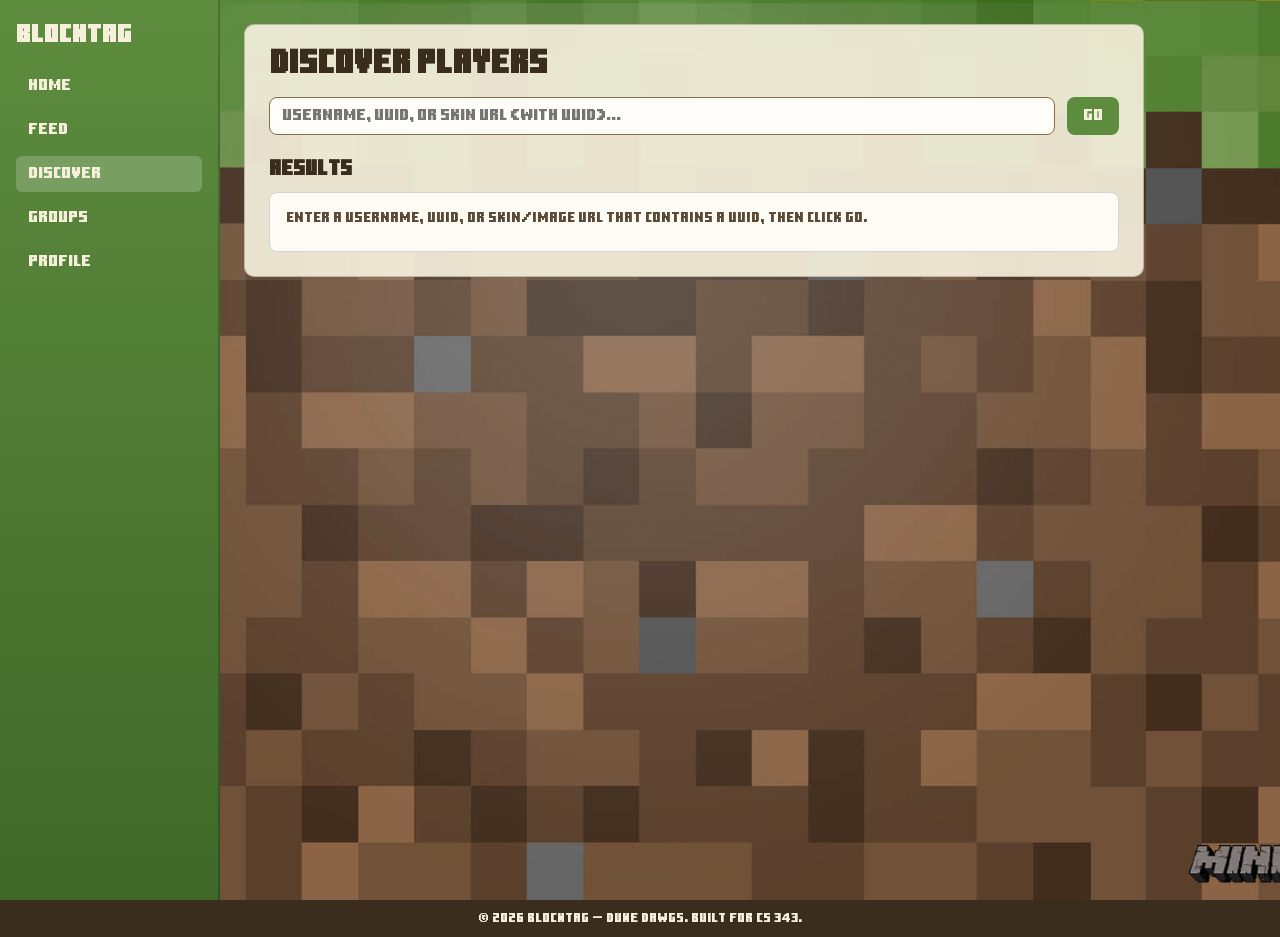
==== src/discover.html @ 0f547621 "Add all core pages and localStorage persistence for full MVP Built Home, Feed, Discover, Groups, and" ====
<!DOCTYPE html>
<html lang="en">
<head>
  <meta charset="UTF-8">
  <meta name="viewport" content="width=device-width, initial-scale=1.0">
  <title>BlockTag — Discover</title>
  <link rel="stylesheet" href="css/styles.css">
</head>
<body>
  <a href="#main-content" class="skip-link">Skip to main content</a>
  <div class="app-layout">
    <aside class="sidebar">
      <span class="logo" aria-hidden="true">BlockTag</span>
      <nav class="nav-links" aria-label="Primary navigation">
        <a class="nav-link" href="index.html">Home</a>
        <a class="nav-link" href="feed.html">Feed</a>
        <a class="nav-link active" href="discover.html">Discover</a>
        <a class="nav-link" href="groups.html">Groups</a>
        <a class="nav-link" href="profile.html">Profile</a>
      </nav>
    </aside>

    <main id="main-content" class="main-content">
      <section class="page-card">
        <header>
          <h1>Discover Players</h1>
        </header>
        <form id="search-form" class="search-row">
          <input
            id="username-input"
            class="search-input"
            type="text"
            placeholder="Username, UUID, or skin URL (with UUID)..."
            autocomplete="off"
            required
          >
          <button class="search-btn" type="submit">Go</button>
        </form>
        <h2 class="results-heading">Results</h2>
        <div id="search-results" class="results-grid" role="region" aria-live="polite"></div>
      </section>
    </main>
  </div>

  <footer class="app-footer">
    <p>&copy; 2026 BlockTag &mdash; Duke Dawgs. Built for CS 343.</p>
  </footer>

  <script src="js/storage.js"></script>
  <script src="js/discover.js"></script>
</body>
</html>
---- src/css/styles.css ----
@font-face {
    font-family: "Minecraft";
    src: url("../minecraft-4-cdnfonts/Minecraft_font.ttf") format("truetype");
    font-display: swap;
}

:root {
    --nav-green: #5d8c3e;
    --nav-green-dark: #3f6828;
    --sand: #f5efdc;
    --oak: #3b2d1e;
    --sky: #6cb4e8;
    --card-bg: rgba(245, 239, 220, 0.92);
    --danger: #a83232;
    --danger-hover: #872626;
}

* {
    box-sizing: border-box;
}

body {
    margin: 0;
    min-height: 100vh;
    font-family: "Minecraft", Arial, sans-serif;
    background-image: linear-gradient(rgba(0, 0, 0, 0.25), rgba(0, 0, 0, 0.25)),
        url("../images/grass_block_background.jpg");
    background-size: cover;
    background-position: center;
    background-attachment: fixed;
    color: var(--oak);
}

/* ---- Skip link (a11y) ---- */
.skip-link {
    position: absolute;
    top: -100%;
    left: 8px;
    z-index: 1000;
    padding: 8px 16px;
    background: var(--oak);
    color: var(--sand);
    border-radius: 0 0 6px 6px;
    text-decoration: none;
    font-size: 0.85rem;
}

.skip-link:focus {
    top: 0;
}

.visually-hidden {
    position: absolute;
    width: 1px;
    height: 1px;
    overflow: hidden;
    clip: rect(0, 0, 0, 0);
    white-space: nowrap;
    border: 0;
}

/* ---- Layout ---- */
.app-layout {
    min-height: 100vh;
    display: grid;
    grid-template-columns: 220px 1fr;
}

.sidebar {
    background: linear-gradient(180deg, var(--nav-green), var(--nav-green-dark));
    color: var(--sand);
    padding: 24px 16px;
    display: flex;
    flex-direction: column;
    gap: 20px;
    border-right: 2px solid rgba(0, 0, 0, 0.2);
}

.logo {
    font-size: 1.5rem;
    letter-spacing: 1px;
    font-weight: bold;
}

.nav-links {
    display: flex;
    flex-direction: column;
    gap: 8px;
}

.nav-link {
    color: var(--sand);
    text-decoration: none;
    padding: 10px 12px;
    border-radius: 6px;
    transition: background-color 0.15s;
}

.nav-link.active,
.nav-link:hover {
    background-color: rgba(255, 255, 255, 0.2);
}

.nav-link:focus-visible {
    outline: 2px solid var(--sand);
    outline-offset: 2px;
}

/* ---- Footer ---- */
.app-footer {
    background: var(--oak);
    color: var(--sand);
    text-align: center;
    padding: 12px 16px;
    font-size: 0.8rem;
}

.app-footer p {
    margin: 0;
}

/* ---- Main content ---- */
.main-content {
    padding: 24px;
    display: flex;
    align-items: flex-start;
}

/* ---- Shared page card ---- */
.page-card {
    width: min(900px, 100%);
    background: var(--card-bg);
    border: 1px solid rgba(59, 45, 30, 0.25);
    border-radius: 10px;
    padding: 24px;
    backdrop-filter: blur(2px);
}

.page-card header {
    margin-bottom: 16px;
}

.page-card h1 {
    margin: 0 0 8px;
    font-size: 2rem;
}

.page-card h2 {
    margin: 24px 0 12px;
    font-size: 1.3rem;
}

.subtitle {
    margin: 0;
    font-size: 0.9rem;
    color: #5a4a36;
    line-height: 1.5;
}

/* ---- Home stats ---- */
.stats-row {
    display: flex;
    gap: 16px;
    flex-wrap: wrap;
    margin: 16px 0;
}

.stat-box {
    flex: 1;
    min-width: 100px;
    background: #fff;
    border: 1px solid #d4d4d4;
    border-radius: 8px;
    padding: 16px;
    text-align: center;
    display: flex;
    flex-direction: column;
    gap: 4px;
}

.stat-number {
    font-size: 1.8rem;
    font-weight: bold;
    color: var(--nav-green-dark);
}

.stat-label {
    font-size: 0.75rem;
    color: #7a7a7a;
}

/* ---- Action grid (home) ---- */
.action-grid {
    display: grid;
    grid-template-columns: repeat(auto-fill, minmax(200px, 1fr));
    gap: 12px;
}

.action-card {
    display: block;
    background: #fff;
    border: 1px solid #d4d4d4;
    border-radius: 8px;
    padding: 16px;
    text-decoration: none;
    color: var(--oak);
    transition: box-shadow 0.15s, border-color 0.15s;
}

.action-card:hover,
.action-card:focus-visible {
    border-color: var(--nav-green);
    box-shadow: 0 2px 8px rgba(93, 140, 62, 0.25);
}

.action-card h3 {
    margin: 0 0 4px;
    font-size: 0.95rem;
    color: var(--nav-green-dark);
}

.action-card p {
    margin: 0;
    font-size: 0.75rem;
    color: #7a7a7a;
    line-height: 1.4;
}

/* ---- Forms ---- */
.form-stack {
    display: flex;
    flex-direction: column;
    gap: 8px;
}

.form-stack label {
    font-size: 0.85rem;
    font-weight: bold;
    margin-top: 4px;
}

.form-input {
    font-family: "Minecraft", Arial, sans-serif;
    padding: 10px 12px;
    font-size: 0.85rem;
    border: 1px solid #8b6d4c;
    border-radius: 8px;
    background: #fffdf7;
    color: var(--oak);
    width: 100%;
}

.form-input:focus {
    outline: 2px solid var(--nav-green);
    outline-offset: 1px;
}

.form-select {
    width: auto;
    min-width: 160px;
}

.form-msg {
    font-size: 0.8rem;
    color: var(--nav-green-dark);
    min-height: 1.2em;
    margin: 4px 0;
}

.tag-fieldset {
    border: 1px solid #8b6d4c;
    border-radius: 8px;
    padding: 10px 14px;
    margin: 0;
}

.tag-fieldset legend {
    font-size: 0.85rem;
    font-weight: bold;
    padding: 0 6px;
}

.tag-checks {
    display: flex;
    flex-wrap: wrap;
    gap: 8px 16px;
}

.tag-checks label {
    font-weight: normal;
    font-size: 0.8rem;
    display: flex;
    align-items: center;
    gap: 4px;
    cursor: pointer;
}

.sort-row {
    display: flex;
    align-items: center;
    gap: 8px;
    margin-bottom: 12px;
    font-size: 0.85rem;
}

.btn-row {
    display: flex;
    gap: 12px;
    flex-wrap: wrap;
}

.btn-file-label {
    cursor: pointer;
    display: inline-flex;
    align-items: center;
}

.btn-file-label:focus-within {
    outline: 2px solid var(--nav-green);
    outline-offset: 2px;
}

/* ---- Search (discover) ---- */
.search-row {
    display: flex;
    gap: 12px;
    margin-bottom: 12px;
    flex-wrap: wrap;
}

.search-input {
    flex: 1;
    min-width: 200px;
    padding: 10px 12px;
    font: inherit;
    border: 1px solid #8b6d4c;
    border-radius: 8px;
    background: #fffdf7;
    color: var(--oak);
}

.search-input:focus {
    outline: 2px solid var(--nav-green);
    outline-offset: 1px;
}

.search-btn {
    padding: 10px 16px;
    font: inherit;
    border: none;
    border-radius: 8px;
    background-color: var(--nav-green);
    color: var(--sand);
    cursor: pointer;
    transition: background-color 0.15s;
}

.search-btn:hover {
    background-color: var(--nav-green-dark);
}

.results-heading {
    margin: 24px 0 12px;
    font-size: 1.3rem;
    color: var(--oak);
}

.results-grid {
    display: grid;
    grid-template-columns: repeat(auto-fill, minmax(220px, 1fr));
    gap: 16px;
    min-height: 60px;
}

.results-grid:empty {
    min-height: 0;
}

/* ---- Messages ---- */
.results-message {
    grid-column: 1 / -1;
    margin: 0;
    padding: 16px;
    background: rgba(255, 253, 247, 0.95);
    border: 1px solid #d4d4d4;
    border-radius: 8px;
    color: var(--oak);
    font-size: 0.85rem;
    line-height: 1.5;
}

.results-message--error {
    background: #f8d7da;
    border-color: #8b2d37;
    color: #5c1f26;
}

.results-message--loading {
    color: #5a4a36;
}

.results-message--muted {
    color: #5a4a36;
}

/* ---- Player cards (discover) ---- */
.player-card {
    background: #fff;
    border: 1px solid #d4d4d4;
    border-radius: 8px;
    padding: 16px;
    display: flex;
    flex-direction: column;
    gap: 10px;
}

.player-card__skin-wrap {
    width: 80px;
    height: 80px;
    border-radius: 8px;
    overflow: hidden;
    background: #e8e8e8;
    flex-shrink: 0;
}

.player-card__skin {
    width: 100%;
    height: 100%;
    object-fit: cover;
    image-rendering: pixelated;
    display: block;
}

.player-card__skin-placeholder {
    width: 100%;
    height: 100%;
    display: flex;
    align-items: center;
    justify-content: center;
    background: #3d3d3d;
    color: #e8e8e8;
    font-size: 2rem;
}

.player-card__name {
    margin: 0;
    font-size: 1rem;
    font-weight: bold;
}

.player-card__tag {
    display: inline-block;
    padding: 3px 10px;
    border-radius: 999px;
    font-size: 0.65rem;
    background: #e8e8e8;
    color: #3d3d3d;
}

.player-card__desc {
    margin: 0;
    font-size: 0.75rem;
    color: #7a7a7a;
    line-height: 1.4;
    overflow: hidden;
    display: -webkit-box;
    -webkit-box-orient: vertical;
    -webkit-line-clamp: 2;
    line-clamp: 2;
}

.player-card__actions {
    display: flex;
    flex-wrap: wrap;
    gap: 10px;
    margin-top: auto;
}

/* ---- Feed posts ---- */
.feed-post {
    background: #fff;
    border: 1px solid #d4d4d4;
    border-radius: 8px;
    padding: 16px;
    margin-bottom: 12px;
}

.feed-post__header {
    display: flex;
    justify-content: space-between;
    align-items: baseline;
    flex-wrap: wrap;
    gap: 8px;
    margin-bottom: 8px;
}

.feed-post__author {
    margin: 0;
    font-size: 1rem;
}

.feed-post__time {
    font-size: 0.7rem;
    color: #7a7a7a;
}

.feed-post__desc {
    margin: 0 0 8px;
    font-size: 0.85rem;
    line-height: 1.5;
}

.feed-post__tags {
    display: flex;
    flex-wrap: wrap;
    gap: 6px;
    margin-bottom: 10px;
}

.feed-post__interest {
    margin-bottom: 8px;
}

.feed-post__names {
    margin: 6px 0 0;
    font-size: 0.75rem;
    color: #5a4a36;
}

.feed-post__actions {
    display: flex;
    gap: 8px;
}

/* ---- Following list (profile) ---- */
.following-card {
    display: flex;
    align-items: center;
    gap: 12px;
    padding: 10px 14px;
    background: #fff;
    border: 1px solid #d4d4d4;
    border-radius: 8px;
    margin-bottom: 8px;
}

.following-card__skin {
    width: 40px;
    height: 40px;
    border-radius: 6px;
    image-rendering: pixelated;
    background: #e8e8e8;
}

.following-card__name {
    flex: 1;
    font-size: 0.9rem;
    font-weight: bold;
}

/* ---- Group cards ---- */
.group-card {
    background: #fff;
    border: 1px solid #d4d4d4;
    border-radius: 8px;
    padding: 16px;
    margin-bottom: 12px;
}

.group-card__name {
    margin: 0 0 6px;
    font-size: 1.05rem;
}

.group-card__members {
    margin: 0 0 10px;
    font-size: 0.8rem;
    color: #5a4a36;
}

.group-card__actions {
    display: flex;
    gap: 8px;
    flex-wrap: wrap;
}

/* ---- Buttons ---- */
.btn-primary {
    font-family: "Minecraft", Arial, sans-serif;
    padding: 8px 14px;
    font-size: 0.75rem;
    border: none;
    border-radius: 6px;
    background-color: var(--nav-green);
    color: var(--sand);
    cursor: pointer;
    transition: background-color 0.15s;
}

.btn-primary:hover {
    background-color: var(--nav-green-dark);
}

.btn-primary:focus-visible {
    outline: 2px solid var(--oak);
    outline-offset: 2px;
}

.btn-secondary {
    font-family: "Minecraft", Arial, sans-serif;
    padding: 8px 14px;
    font-size: 0.75rem;
    border: 2px solid var(--sky);
    border-radius: 6px;
    background: transparent;
    color: #1a6a9e;
    cursor: pointer;
    text-decoration: none;
    display: inline-flex;
    align-items: center;
    transition: background-color 0.15s;
}

.btn-secondary:hover {
    background: rgba(108, 180, 232, 0.2);
}

.btn-secondary:focus-visible {
    outline: 2px solid var(--oak);
    outline-offset: 2px;
}

.btn-danger {
    font-family: "Minecraft", Arial, sans-serif;
    padding: 8px 14px;
    font-size: 0.75rem;
    border: none;
    border-radius: 6px;
    background-color: var(--danger);
    color: #fff;
    cursor: pointer;
    transition: background-color 0.15s;
}

.btn-danger:hover {
    background-color: var(--danger-hover);
}

.btn-danger:focus-visible {
    outline: 2px solid var(--oak);
    outline-offset: 2px;
}

/* ---- Responsive ---- */
@media (max-width: 768px) {
    .app-layout {
        grid-template-columns: 1fr;
    }

    .sidebar {
        flex-direction: row;
        align-items: center;
        justify-content: space-between;
        padding: 12px 16px;
    }

    .nav-links {
        flex-direction: row;
        flex-wrap: wrap;
        gap: 4px;
    }

    .nav-link {
        padding: 6px 8px;
        font-size: 0.8rem;
    }

    .main-content {
        padding: 16px;
    }

    .page-card {
        padding: 16px;
    }

    .page-card h1 {
        font-size: 1.5rem;
    }

    .results-grid {
        grid-template-columns: 1fr;
    }

    .action-grid {
        grid-template-columns: 1fr;
    }

    .stats-row {
        gap: 8px;
    }

    .stat-box {
        min-width: 80px;
        padding: 10px;
    }
}

@media (max-width: 400px) {
    .sidebar {
        flex-direction: column;
        align-items: flex-start;
        gap: 8px;
    }

    .search-input {
        min-width: 0;
    }
}
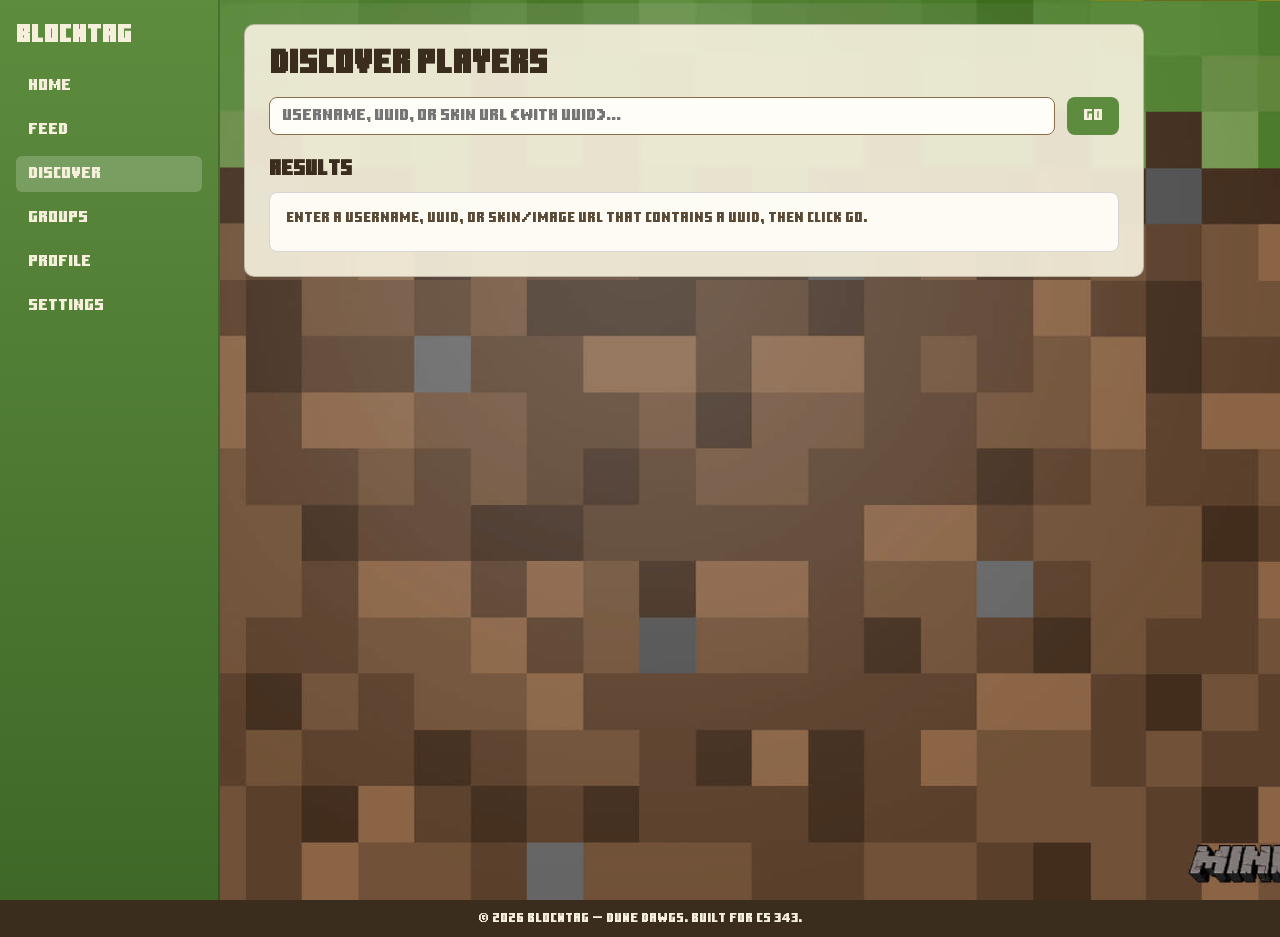
==== commit cde8f97a: "Added settings page and dark mode" ====
--- a/src/discover.html
+++ b/src/discover.html
@@ -4,6 +4,7 @@
   <meta charset="UTF-8">
   <meta name="viewport" content="width=device-width, initial-scale=1.0">
   <title>BlockTag — Discover</title>
+  <link rel="icon" href="favicon.ico" type="image/x-icon">
   <link rel="stylesheet" href="css/styles.css">
 </head>
 <body>
@@ -17,6 +18,7 @@
         <a class="nav-link active" href="discover.html">Discover</a>
         <a class="nav-link" href="groups.html">Groups</a>
         <a class="nav-link" href="profile.html">Profile</a>
+        <a class="nav-link" href="settings.html">Settings</a>
       </nav>
     </aside>
 
@@ -47,6 +49,7 @@
   </footer>
 
   <script src="js/storage.js"></script>
-  <script src="js/discover.js"></script>
+  <script src="js/discover.js?v=2"></script>
+  <script src="js/applyDarkMode.js"></script>
 </body>
 </html>
--- a/src/css/styles.css
+++ b/src/css/styles.css
@@ -13,6 +13,28 @@
     --card-bg: rgba(245, 239, 220, 0.92);
     --danger: #a83232;
     --danger-hover: #872626;
+}
+
+:root.dark-mode {
+    --nav-green: #2b3f1e;
+    --nav-green-dark: #569e28;
+    --sand: #f5efdc;
+    --oak: #caa884;
+    --sky: #6cb4e8;
+    --card-bg: rgba(20, 20, 20, 0.92);
+    --danger: #a83232;
+    --danger-hover: #872626;
+
+    .stat-box {
+        background: rgb(9, 20, 31);
+    }
+    .action-card {
+        background: rgb(34, 43, 51);
+    }
+    body {
+    background-image: linear-gradient(rgba(0, 0, 0, 0.25), rgba(0, 0, 0, 0.25)),
+        url("../images/17346505-stonebrickscomparison_xl.webp");
+}
 }
 
 * {
